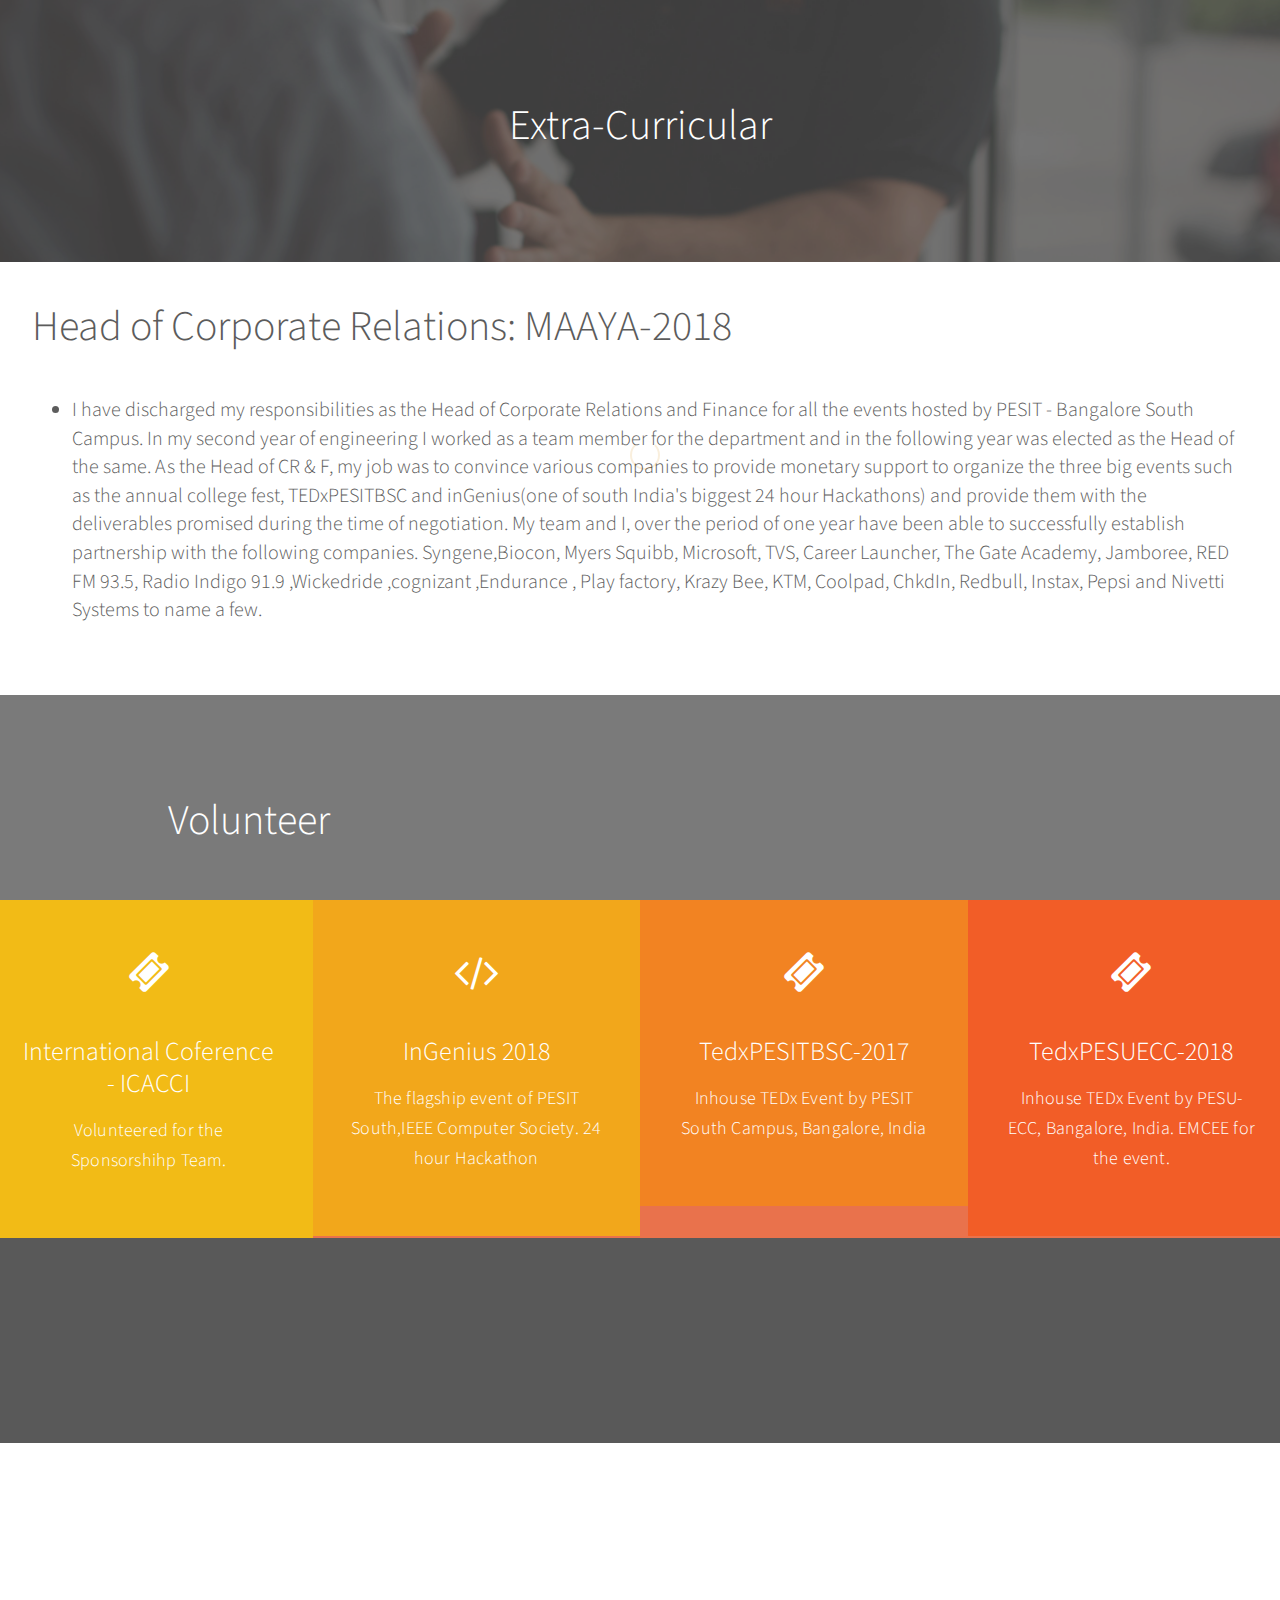
==== ec.html @ b7fe9713 "First Update" ====
<!DOCTYPE html>
<html lang="en">
<head>

<meta charset="UTF-8">
<meta http-equiv="X-UA-Compatible" content="IE=Edge">
<meta name="description" content="">
<meta name="keywords" content="">
<meta name="author" content="">
<meta name="viewport" content="width=device-width, initial-scale=1, maximum-scale=1">

<title>K Jaysurya - Extra Curricular</title>

<link rel="stylesheet" href="css/bootstrap.min.css">
<link rel="stylesheet" href="css/animate.css">
<link rel="stylesheet" href="css/font-awesome.min.css">
<link rel="stylesheet" href="css/style.css">

<link href="https://fonts.googleapis.com/css?family=Source+Sans+Pro:300,400,700" rel="stylesheet">

</head>


<body data-spy="scroll" data-target=".navbar-collapse" data-offset="50">

<div class="preloader">
     <div class="spinner">
          <span class="spinner-rotate"></span>
     </div>
</div>


<!-- Startup Section  -->

<section id="quotes" class="parallax-section">
     <div class="overlay" id="passion"></div>
     <div class="container">
          <div class="row">

               <div class="col-md-offset-1 col-md-10 col-sm-12">
                    <!-- <i class="wow fadeInUp fa fa-star" data-wow-delay="0.6s"></i> -->
                    <h2 class="wow fadeInUp" data-wow-delay="0.8s">Extra-Curricular</h2> 
               </div> 
          </div>
     </div>
</section>





<!-- Content Section -->


<section id="about" class="parallax-section">
     <div class="container">
          <div class="row">

               <div class="col-md-12 col-sm-12">
                    <div class="about-thumb">
                         <div class="wow fadeInUp section-title" data-wow-delay="0.4s">
                              <h1>Head of Corporate Relations: MAAYA-2018</h1>
                         </div>
                         <div class="wow fadeInUp" data-wow-delay="0.8s">
                              <p>
                                   <ul style="font-size: 20PX;">
                                        <li>I have discharged my responsibilities as the Head of Corporate Relations and Finance for all the events hosted by PESIT - Bangalore South Campus.
                                        In my second year of engineering I worked as a team member for the department and in the following year was elected as the Head of the same.
                                        As the Head of CR & F, my job was to convince various companies to provide monetary support to organize the three big events such as the annual college fest, TEDxPESITBSC and inGenius(one of south India's biggest 24 hour Hackathons) and provide them with the deliverables promised during the time of negotiation.
                                        My team and I, over the period of one year have been able to successfully establish partnership with the following companies. Syngene,Biocon, Myers Squibb, Microsoft, TVS, Career Launcher, The Gate Academy, Jamboree, RED FM 93.5, Radio Indigo 91.9 ,Wickedride ,cognizant ,Endurance , Play factory, Krazy Bee, KTM, Coolpad, ChkdIn, Redbull, Instax, Pepsi and Nivetti Systems to name a few.
                                        </li><br>
                                   </ul>
                              </p>
                         </div>
                    </div>
               </div>
          </div>
     </div>
</section>


<!-- Volunteer Section -->
<section id="quotes1" >
     <div class="overlay"></div>
     <div class="container" style="height: 5px;">
          <div class="row">
               <div class="col-md-offset-1 col-md-10 col-sm-12">
                    <!-- <i class="wow fadeInUp fa fa-star" data-wow-delay="0.6s"></i> -->
                    <h2 class="wow fadeInUp" data-wow-delay="0.8s">Volunteer</h2>
                    <!-- <p class="wow fadeInUp" data-wow-delay="1s">Curabitur at pulvinar ante. Duis dui urna, faucibus eget felis eu, iaculis congue sem.</p> -->
               </div>

          </div>
     </div>
</section>


<section id="service" class="parallax-section">
     <div class="container">
          <div class="row">

               <div class="bg-yellow col-md-3 col-sm-6" style="background-color: #F2BB16;">
                    <div class="wow fadeInUp color-white service-thumb" data-wow-delay="0.8s">
                         <i class="fa fa-ticket"></i>
                              <h3>International Coference - ICACCI</h3>
                              <p class="color-white">Volunteered for the Sponsorshihp Team.</p>
                    </div>
               </div>

               <div class="col-md-3 col-sm-6" style="background-color: #F2A71B;">
                    <div class="wow fadeInUp color-white service-thumb" data-wow-delay="1.2s">
                         <i class="fa fa-code"></i>
                              <h3>InGenius 2018</h3>
                              <p class="color-white">The flagship event of PESIT South,IEEE Computer Society. 24 hour Hackathon</p>
                    </div>
               </div>

               <div class="bg-dark col-md-3 col-sm-6" style="background-color: #F28322;">
                    <div class="wow fadeInUp color-white service-thumb" data-wow-delay="1.6s">
                         <i class="fa fa-ticket"></i>
                              <h3>TedxPESITBSC-2017</h3>
                              <p class="color-white">Inhouse TEDx Event by PESIT South Campus, Bangalore, India</p>
                    </div>
               </div>

               <div class="bg-white col-md-3 col-sm-6" style="background-color: #F25D27; color: white;">
                    <div class="wow fadeInUp service-thumb" data-wow-delay="1.8s">
                         <i class="fa fa-ticket"></i>
                              <h3>TedxPESUECC-2018</h3>
                              <p style="color: white;">Inhouse TEDx Event by PESU-ECC, Bangalore, India. EMCEE for the event.</p>
                    </div>
               </div>

          </div>
     </div>
</section>


<!-- Awards section -->
<section id="quotes1" >
     <div class="overlay"></div>
     <div class="container" style="height: 5px;">
          <div class="row">
               <div class="col-md-offset-1 col-md-10 col-sm-12">
                    <!-- <i class="wow fadeInUp fa fa-star" data-wow-delay="0.6s"></i> -->
                    <h2 class="wow fadeInUp" data-wow-delay="0.8s">Awards</h2>
               </div>

          </div>
     </div>
</section>

<section id="about" class="parallax-section">
     <div class="container">
          <div class="row">

               <div class="col-md-12 col-sm-12">
                    <div class="about-thumb">
                         <div class="wow fadeInUp" data-wow-delay="0.8s">
                              <p>
                                   <ul style="font-size: 20PX;">
                                        <li>Leadership Award: Foundation For Excellence</li><br>
                                        <li>Bestowed with Ryan Prince</li><br>
                                        <li>Winner of Mun Best Ministry-India's Mandate. Organised by E-cell RV College and Google</li><br>
                                        <li>Qualified for City Finals of Times NIE Think and Learn Challenge</li><br>
                                        <li>Secured Second place in Kalpana 2018. Kalpana is an annual project exhibition which attracts participants from different states</li><br>
                                   </ul>
                              </p>
                         </div>
                    </div>
               </div>
          </div>
     </div>
</section>




<!-- Footer Section -->

<footer style="background-color: #40403F;">
     <div class="container">
          <div class="row">

               <div class="col-md-12 col-sm-12">
                    <div class="wow fadeInUp footer-copyright" data-wow-delay="1.8s" style="color: white;">
                    Designed By Dexter.CO</p>
                    </div>
                    <ul class="wow fadeInUp social-icon" data-wow-delay="2s">
                         <li><a href="#" class="fa fa-github"></a></li>
                         <li><a href="#" class="fa fa-linkedin"></a></li>
                    </ul>
               </div>
               
          </div>
     </div>
</footer>

<!-- SCRIPTS -->

<script src="js/jquery.js"></script>
<script src="js/bootstrap.min.js"></script>
<script src="js/jquery.parallax.js"></script>
<script src="js/smoothscroll.js"></script>
<script src="js/wow.min.js"></script>
<script src="js/custom.js"></script>

</body>
</html>
---- css/style.css ----
/*

Stimulus Template

http://www.templatemo.com/tm-498-stimulus

*/

body {
	background: #ffffff;
    font-family: 'Source Sans Pro', sans-serif;
    font-style: normal;
	font-weight: 300;
    overflow-x: hidden;
}

html,body {
  width: 100%;
  height: 100%;
}


/*---------------------------------------
    Typorgraphy              
-----------------------------------------*/

h1,h2,h3,h4,h5,h6 {
  font-style: normal;
  font-weight: 300;
}

h1,h2,h3 {
  font-weight: 300;
}

h1 {
  font-size: 42px;
  padding-bottom: 14px;
  margin-bottom: 0px;
}

h2 {
  font-size: 42px;
  line-height: 52px;
  margin-top: 0px;
}

h3 {
  font-size: 26px;
  line-height: 32px;
  padding-bottom: 6px;
}

h4 {
  color: #999;
  font-size: 12px;
  font-weight: normal;
  letter-spacing: 2px;
  text-transform: uppercase;
  padding-top: 6px;
}

h5 {
  color: #666666;
}

strong {
  color: #232B2B;
  font-weight: normal;
}

p {
    color: #888;
    font-size: 16px;
    font-weight: 300;
    line-height: 28px;
    letter-spacing: 0.2px;
}

.section-btn {
  background-color: transparent;
  border: 3px solid #232B2B;
  border-radius: 100px;
  color: #232B2B;
  font-size: 13px;
  font-weight: bold;
  letter-spacing: 1.6px;
  padding: 12px 36px;
  margin-top: 42px;
  transition: all 0.4s ease-in-out;
  text-transform: uppercase;
}

.section-btn:hover {
  background: #E3AE57;
  border-color: transparent;
  color: #ffffff;
}

.btn-success:focus {
  background-color: #000;
  border-color: transparent;
}

.parallax-section {
  background-attachment: fixed !important;
  background-size: cover !important;
}

.section-title {
  position: relative;
  padding-bottom: 22px;
}

#about,
#service,
#experience,
#education,
#contact {
  position: relative;
}

#home .container,
#about .container, 
#experience .container,
#service .container,
#education .container,
#contact .container {
  width: 100%;
  padding: 0;
  margin: 0;
}

#experience .experience-thumb,
#education .education-thumb  {
  padding: 22px 42px 42px 42px;
}

#service,
#quotes,
footer {
  text-align: center;
}

#experience,
#education {
  background: #E9724C;
}

.background-image {
    background-position: 50% 50% !important;
    background-size: cover !important;
    width: 100%;
    height: 100%;
    min-height: 75vh;
    position: absolute;
    top: 0;
    right: 0;
    bottom: 0;
    left: 0;
}

.color-white {
  color: #ffffff;
}

.color-yellow {
  color: #E3AE57;
}

.bg-yellow {
  background: #E3AE57;
}

.bg-white {
  background: #ffffff;
}

.bg-dark {
  background: #161616;
}



/*---------------------------------------
    General               
-----------------------------------------*/

html{
  -webkit-font-smoothing: antialiased;
}

a {
  color: #E3AE57;
  -webkit-transition: 0.5s;
  -o-transition: 0.5s;
  transition: 0.5s;
  text-decoration: none !important;
}
a:hover, a:active, a:focus {
  color: #E3AE57;
  outline: none;
}

* {
  -webkit-box-sizing: border-box;
  -moz-box-sizing: border-box;
  box-sizing: border-box;
}

*:before,
*:after {
  -webkit-box-sizing: border-box;
  -moz-box-sizing: border-box;
  box-sizing: border-box;
}



/*---------------------------------------
    Preloader section              
-----------------------------------------*/

.preloader {
  position: fixed;
  top: 0;
  left: 0;
  width: 100%;
  height: 100%;
  z-index: 99999;
  display: flex;
  flex-flow: row nowrap;
  justify-content: center;
  align-items: center;
  background: none repeat scroll 0 0 #ffffff;
}

.spinner {
  border: 1px solid transparent;
  border-radius: 5px;
  position: relative;
}

.spinner:before {
  content: '';
  box-sizing: border-box;
  position: absolute;
  top: 50%;
  left: 50%;
  width: 30px;
  height: 30px;
  margin-top: -10px;
  margin-left: -10px;
  border-radius: 50%;
  border: 2px solid #E3AE57;
  border-top-color: #f9f9f9;
  animation: spinner .6s linear infinite;
}

@-webkit-@keyframes spinner {
  to {transform: rotate(360deg);}
}

@keyframes spinner {
  to {transform: rotate(360deg);}
}



/*---------------------------------------
    Navigation section              
-----------------------------------------*/

.custom-navbar {
    margin-bottom: 0;
    background-color: #ffffff;
}

.custom-navbar .navbar-brand {
    color: #333;
	text-shadow: 1px 1px #fff;
    font-weight: bold;
    font-size: 24px;
    line-height: 35px;
    letter-spacing: 1px;
}

.custom-navbar .nav li a {
    color: #666;
    font-size: 14px;
    font-weight: 400;
    letter-spacing: 1px;
    text-transform: uppercase;
    line-height: 40px;
    transition: all 0.4s ease-in-out;
}

.custom-navbar .nav li a:hover {
    background: transparent;
    color: #E3AE57;
}

.custom-navbar .navbar-nav > li > a:hover,
.custom-navbar .navbar-nav > li > a:focus {
  background-color: transparent;
}

.custom-navbar .nav li.active > a {
    background-color: transparent;
    color: #E3AE57;
}

.custom-navbar .navbar-toggle {
    border: none;
    padding-top: 10px;
}

.custom-navbar .navbar-toggle {
    background-color: transparent;
}

.custom-navbar .navbar-toggle .icon-bar {
    background: #E3AE57;
    border-color: transparent;
}

@media(min-width:768px) {
    .custom-navbar {
        padding: 12px 0;
        border-bottom: 0;
        background: 0 0; 
    }
    .custom-navbar.top-nav-collapse {
        background: #ffffff;
        box-shadow: 0px 2px 8px 0px rgba(50, 50, 50, 0.08);
        padding: 0;
    }

}



/*---------------------------------------
    Home section              
-----------------------------------------*/

#home h1 {
  padding-bottom: 18px;
}

#home .col-md-6 {
  background: #f1e2d7;
/* light blue color: #c3eafd; */
  padding-right: 0;
  padding-left: 0;
}

#home .home-img {
  background: url('../images/6.jpg') no-repeat;
  background-size: cover;
  background-position: 50% 50%;
  width: 100%;
  height: 100vh;
}

#home .home-thumb {
  display: -webkit-box;
  display: -webkit-flex;
  display: -ms-flexbox;
  display: flex;
  -webkit-box-align: center;
  -webkit-align-items: center;
  -ms-flex-align: center;
  align-items: center;
  height: 100vh;
  padding: 0 45px 0 45px;
}



/*---------------------------------------
   About section              
-----------------------------------------*/

#about .about-img {
    background: url('../images/about-img.jpg') no-repeat;
}

#about .about-thumb,
#about .skill-thumb {
  padding: 22px 32px 32px 32px;
}

#about .progress {
  background: #ffffff;
  border-radius: 0px;
  box-shadow: none;
  height: 2px;
}

#about .progress-bar-primary {
  background: #232B2B;
}

#about strong,
#about span {
  font-weight: bold;
  display: inline-block;
  padding-bottom: 8px;
}



/*---------------------------------------
    Service section              
-----------------------------------------*/

#service {
  background: #E9724C;
}

#service p {
  font-size: 18px;
  line-height: 30px;
}

#service .service-thumb {
  padding: 52px 22px 52px 22px;
}

#service .service-thumb .fa {
  font-size: 42px;
  padding-bottom: 22px;
}



/*---------------------------------------
    Experience section              
-----------------------------------------*/

#experience .experience-img1 {
  background: url('../images/1.jpg') no-repeat;
}

#experience .experience-img2 {
  background: url('../images/2.jpg') no-repeat;
}

#experience .experience-img3 {
  background: url('../images/7.jpg') no-repeat;
}

#experience .experience-img4 {
  background: url('../images/4.jpg') no-repeat;
}

#experience .media-heading {
  margin-bottom: 0px;
}

#experience .media .fa {
  font-size: 42px;
  margin-right: 14px;
}

#experience small {
  color: #633;
  font-weight: bold;
}

/*---------------------------------------
    Education section              
-----------------------------------------*/

#education {
  background: #E3AE57;
}

#education .education-img {
  background: url('../images/education-img.jpg') no-repeat;
}

#education .media-heading {
  margin-bottom: 0px;
}

#education .media .fa {
  font-size: 42px;
  margin-right: 14px;
}

#education small {
  color: #886D1E;
  font-weight: bold;
}



/*---------------------------------------
   Quotes section              
-----------------------------------------*/

#quotes {
    background: url('../images/5.jpg') 50% 0 repeat-y fixed;
    background-size: cover;
    background-position: center center;
    color: #ffffff;
    position: relative;
    padding: 100px 0px;
}

#quotes .overlay {
    background: #121212;
    width: 100%;
    height: 100%;
    position: absolute;
    top: 0;
    opacity: 0.7;
}

#quotes .fa {
  font-size: 42px;
  margin-top: 32px;
  margin-bottom: 22px;
}

#quotes p {
  padding-top: 32px;
}

/*---------------------------------------
   Quotes1 section              
-----------------------------------------*/

#quotes1 {
    background-color: white;
    background-size: cover;
    background-position: center center;
    color: #ffffff;
    position: relative;
    padding: 100px 0px;
}

#quotes1 .overlay {
    background: #121212;
    width: 100%;
    height: 100%;
    position: absolute;
    top: 0;
    opacity: 0.7;
}

#quotes1 .fa {
  font-size: 42px;
  margin-top: 32px;
  margin-bottom: 22px;
}

#quotes1 p {
  padding-top: 32px;
}


/*---------------------------------------
    Contact section              
-----------------------------------------*/

#contact {
  background: #E9724C;
}

#contact .contact-form,
#contact .contact-thumb {
  padding: 22px 32px 22px 32px;
  min-height: 75vh;
}

#contact .contact-img {
  background: url('../images/contact-img.jpg') no-repeat;
  min-height: 75vh;
}

#contact .contact-info {
  padding-top: 6px;
  padding-bottom: 6px;
}

#contact .form-control::-moz-placeholder{color:#ffffff;opacity:1}
#contact .form-control:-ms-input-placeholder{color:#ffffff}
#contact .form-control::-webkit-input-placeholder{color:#ffffff}

#contact .form-control {
  background: transparent;
  border: none;
  border-bottom: 1px solid #E3AE57;
  border-radius: 0px;
  box-shadow: none;
  color: #ffffff;
  font-size: 18px;
  margin-top: 10px;
  margin-bottom: 25px;
  transition: all 0.4s ease-in-out;
}

#contact .form-control:focus {
  border-bottom-color: #ffffff;
}

#contact input {
  height: 45px;
}

#contact input[type="submit"] {
  background: #ffffff;
  border: 2px solid transparent;
  border-radius: 40px;
  color: #161616;
  padding-bottom: 10px;
}

#contact input[type="submit"]:hover {
  background: transparent;
  border-color: #ffffff;
  color: #ffffff;
}

#contact .fa {
  padding-right: 10px;
}



/*---------------------------------------
   Footer section              
-----------------------------------------*/

footer {
    padding: 140px 0px;
}



/*---------------------------------------
   Social icon             
-----------------------------------------*/

.social-icon {
    position: relative;
    padding: 0;
    margin: 0;
    text-align: center;
}

.social-icon li {
    display: inline-block;
    list-style: none;
}

.social-icon li a {
    border: 2px solid transparent;
    color: #999;
    border-radius: 100px;
    cursor: pointer;
    font-size: 16px;
    text-decoration: none;
    transition: all 0.4s ease-in-out;
    width: 50px;
    height: 50px;
    line-height: 50px;
    text-align: center;
    vertical-align: middle;
    position: relative;
    margin: 22px 4px 10px 4px;
}

.social-icon li a:hover {
    background: #E3AE57;
    border-color: #ffffff;
    color: #ffffff;
    transform: scale(1.1);
}



/*---------------------------------------
   Mobile Responsive         
-----------------------------------------*/

@media only screen and (max-width: 580px) {
  h1 {
    font-size: 32px;
  }

  h2 {
    font-size: 28px;
    line-height: inherit;
  }

  h3 {
    font-size: 22px;
    line-height: inherit;
  }
}

@media only screen and (max-width: 767px) {
  .custom-navbar .navbar-brand {
    line-height: 18px;
  }

  #home .home-thumb {
    height: auto;
    padding-top: 32px;
    padding-bottom: 12px;
  }

  #home .container,
  #about .container, 
  #experience .container,
  #service .container,
  #education .container,
  #contact .container {
    padding-right: 15px;
    padding-left: 15px;
  }

  #about .col-md-3,
  #experience .col-md-6,
  #education .col-md-6,
  #contact .col-md-3 {
    padding: 0;
    margin: 0;
  }

  .background-image {
    position: relative;
    min-height: 65vh;
  }
}

@media only screen and (max-width: 1024px) {
  .section-title {
    padding-bottom: 12px;
  }

  footer {
    padding: 40px 0;
  }
}
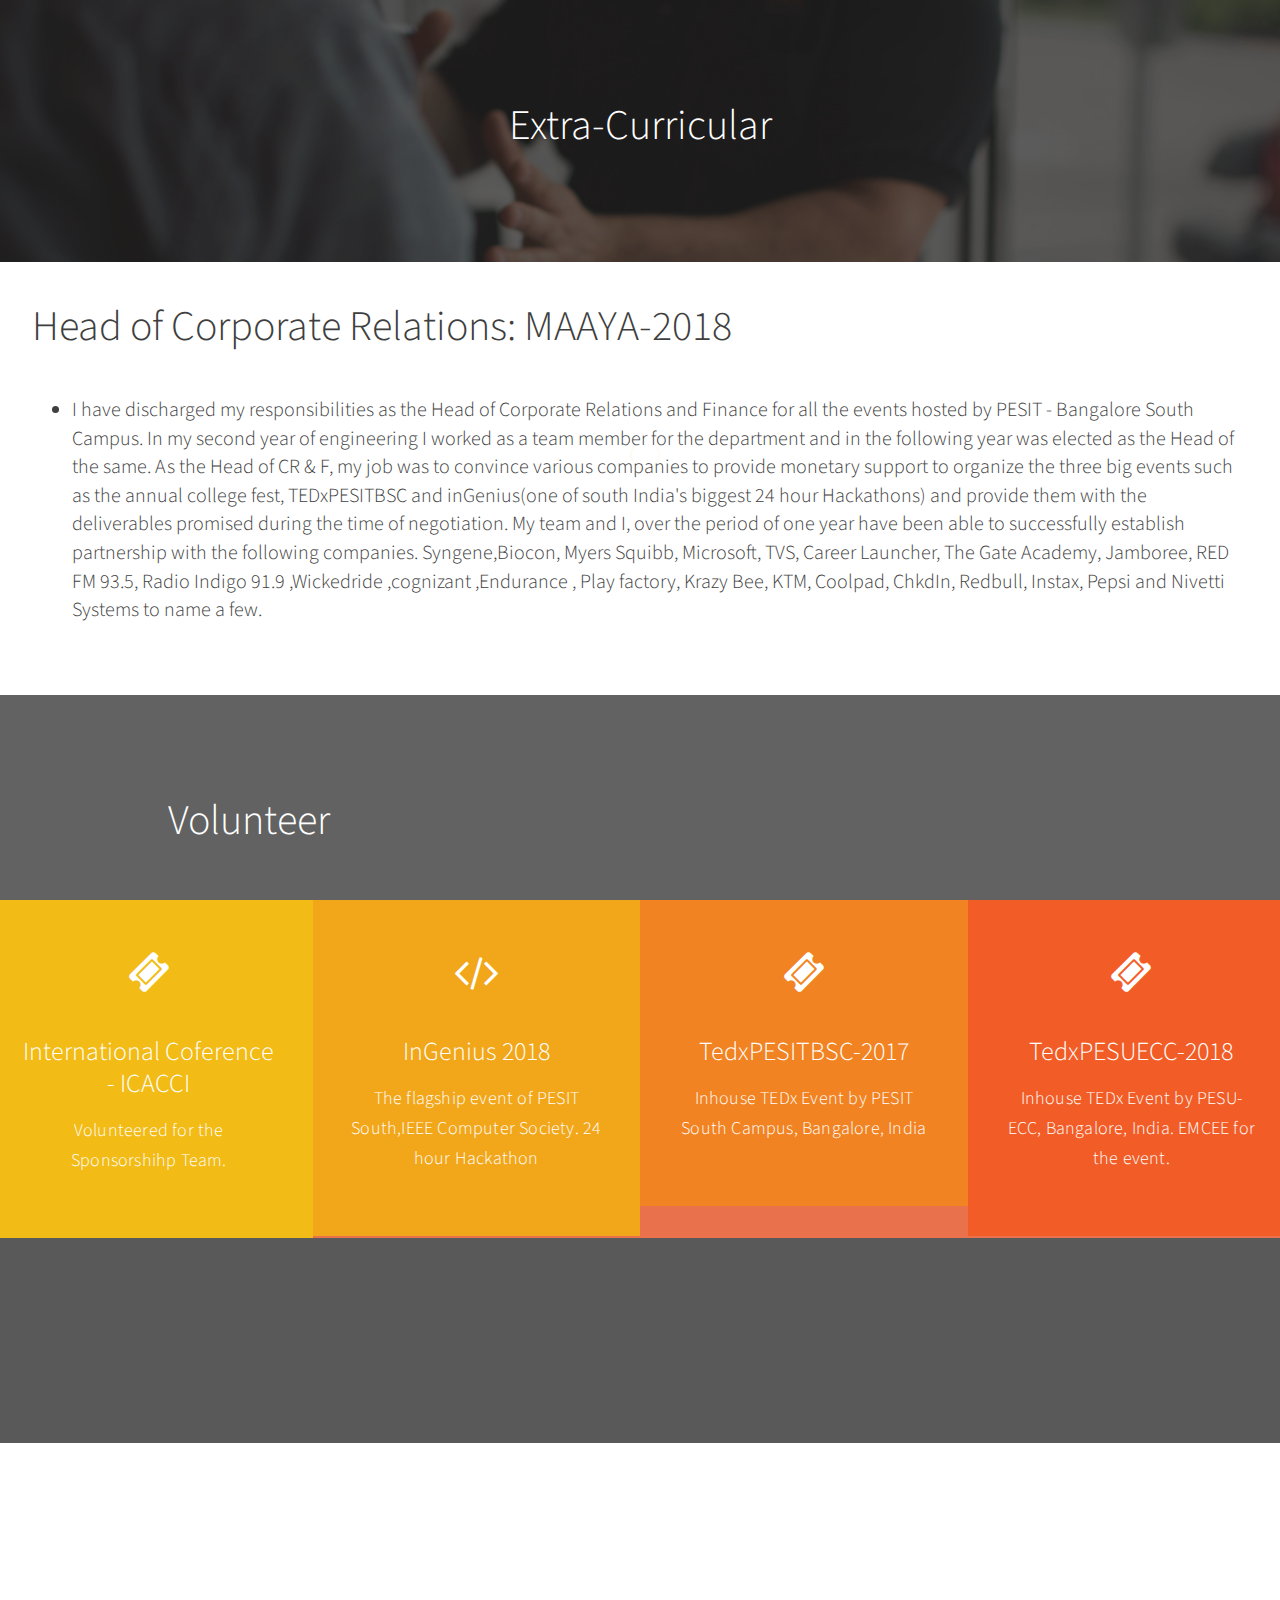
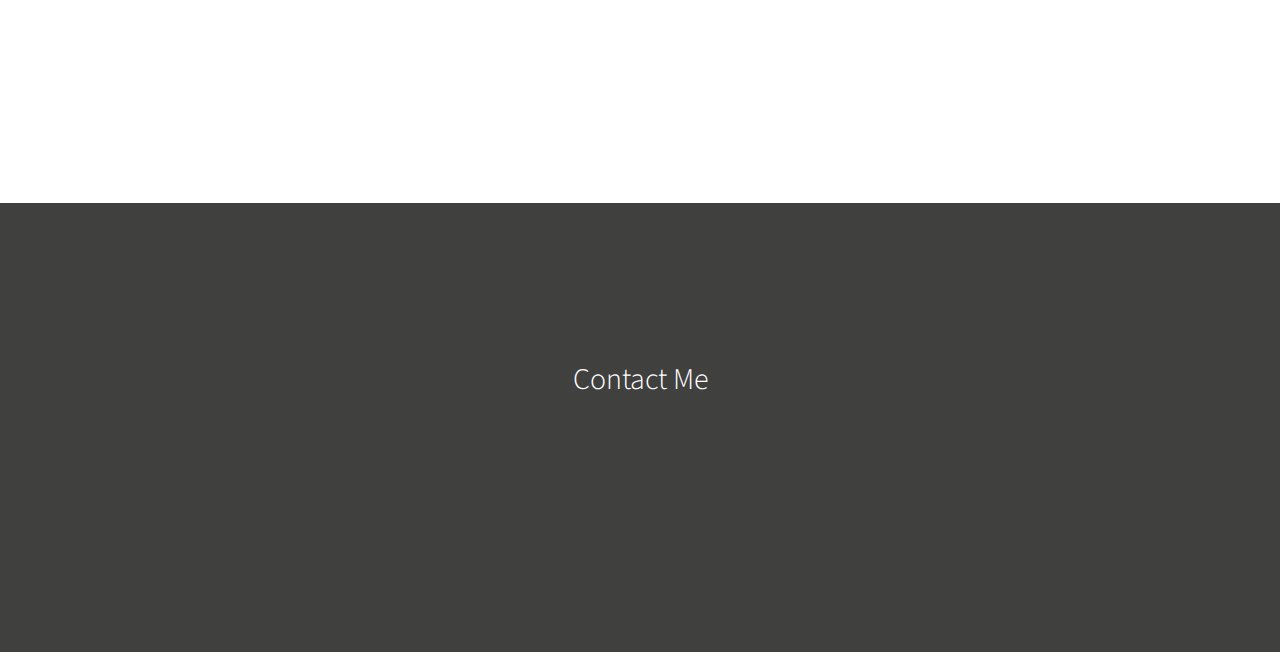
==== commit 41048d6e: "Footer Fix" ====
--- a/ec.html
+++ b/ec.html
@@ -178,17 +178,18 @@
 
 <!-- Footer Section -->
 
-<footer style="background-color: #40403F;">
+<footer style="background-color: #40403F;" id="contact">
      <div class="container">
           <div class="row">
 
                <div class="col-md-12 col-sm-12">
-                    <div class="wow fadeInUp footer-copyright" data-wow-delay="1.8s" style="color: white;">
-                    Designed By Dexter.CO</p>
-                    </div>
-                    <ul class="wow fadeInUp social-icon" data-wow-delay="2s">
-                         <li><a href="#" class="fa fa-github"></a></li>
-                         <li><a href="#" class="fa fa-linkedin"></a></li>
+
+                    <h1 class="color-white" style="font-size: 30px;">Contact Me</h1>
+
+                    <ul class="wow fadeInUp social-icon" data-wow-delay="0.5s">
+                         <li><a href="mailto:reddyjaysurya@gmail.com" class="fa fa-envelope-o" style="font-size: 25px;"></a></li>
+                         <li><a href="https://github.com/reddyjaysurya" class="fa fa-github" style="font-size: 25px;"></a></li>
+                         <li><a href="https://www.linkedin.com/in/reddyjaysurya" class="fa fa-linkedin" style="font-size: 25px;"></a></li>
                     </ul>
                </div>
                
--- a/css/style.css
+++ b/css/style.css
@@ -469,32 +469,6 @@
   font-weight: bold;
 }
 
-/*---------------------------------------
-    Education section              
------------------------------------------*/
-
-#education {
-  background: #E3AE57;
-}
-
-#education .education-img {
-  background: url('../images/education-img.jpg') no-repeat;
-}
-
-#education .media-heading {
-  margin-bottom: 0px;
-}
-
-#education .media .fa {
-  font-size: 42px;
-  margin-right: 14px;
-}
-
-#education small {
-  color: #886D1E;
-  font-weight: bold;
-}
-
 
 
 /*---------------------------------------
@@ -658,16 +632,16 @@
 }
 
 .social-icon li a {
-    border: 2px solid transparent;
+    border: 1px solid transparent;
     color: #999;
     border-radius: 100px;
     cursor: pointer;
     font-size: 16px;
     text-decoration: none;
     transition: all 0.4s ease-in-out;
-    width: 50px;
-    height: 50px;
-    line-height: 50px;
+    width: 70px;
+    height: 70px;
+    line-height: 65px;
     text-align: center;
     vertical-align: middle;
     position: relative;
@@ -675,9 +649,7 @@
 }
 
 .social-icon li a:hover {
-    background: #E3AE57;
-    border-color: #ffffff;
-    color: #ffffff;
+    color: #E3AE57;
     transform: scale(1.1);
 }
 
